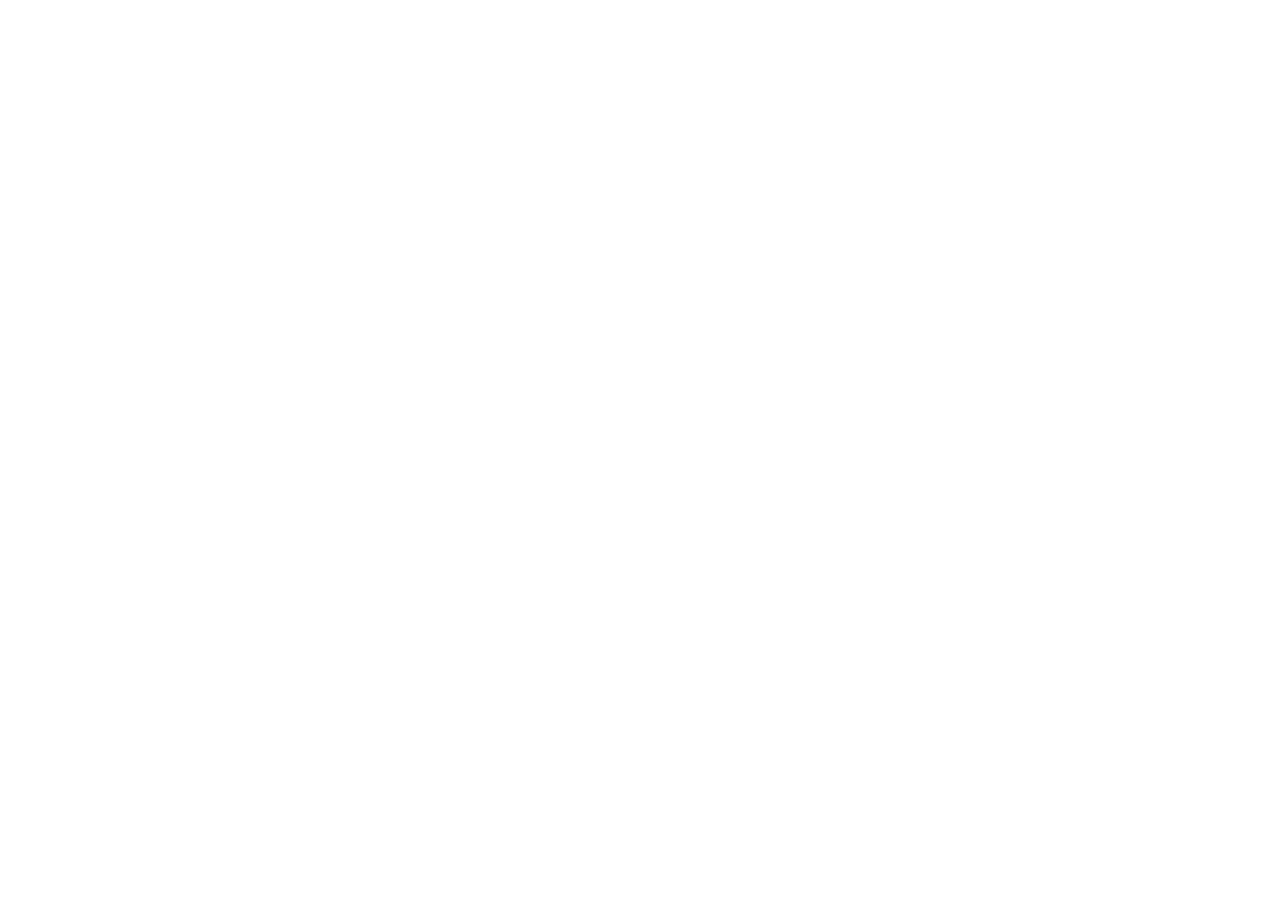
==== index.html @ af75422c "criei a pagina principal" ====
<!DOCTYPE html>
<html lang="pt-br">
<head>    <meta charset="UTF-8">
    <meta http-equiv="X-UA-Compatible" content="IE=edge">
    <meta name="viewport" content="width=device-width, initial-scale=1.0">
    <link rel="shortcut icon" href="favicon.ico" type="image/x-icon">
    <title>Projeto de Redes Sociais</title>
</head>
<body>
    
</body>
</html>
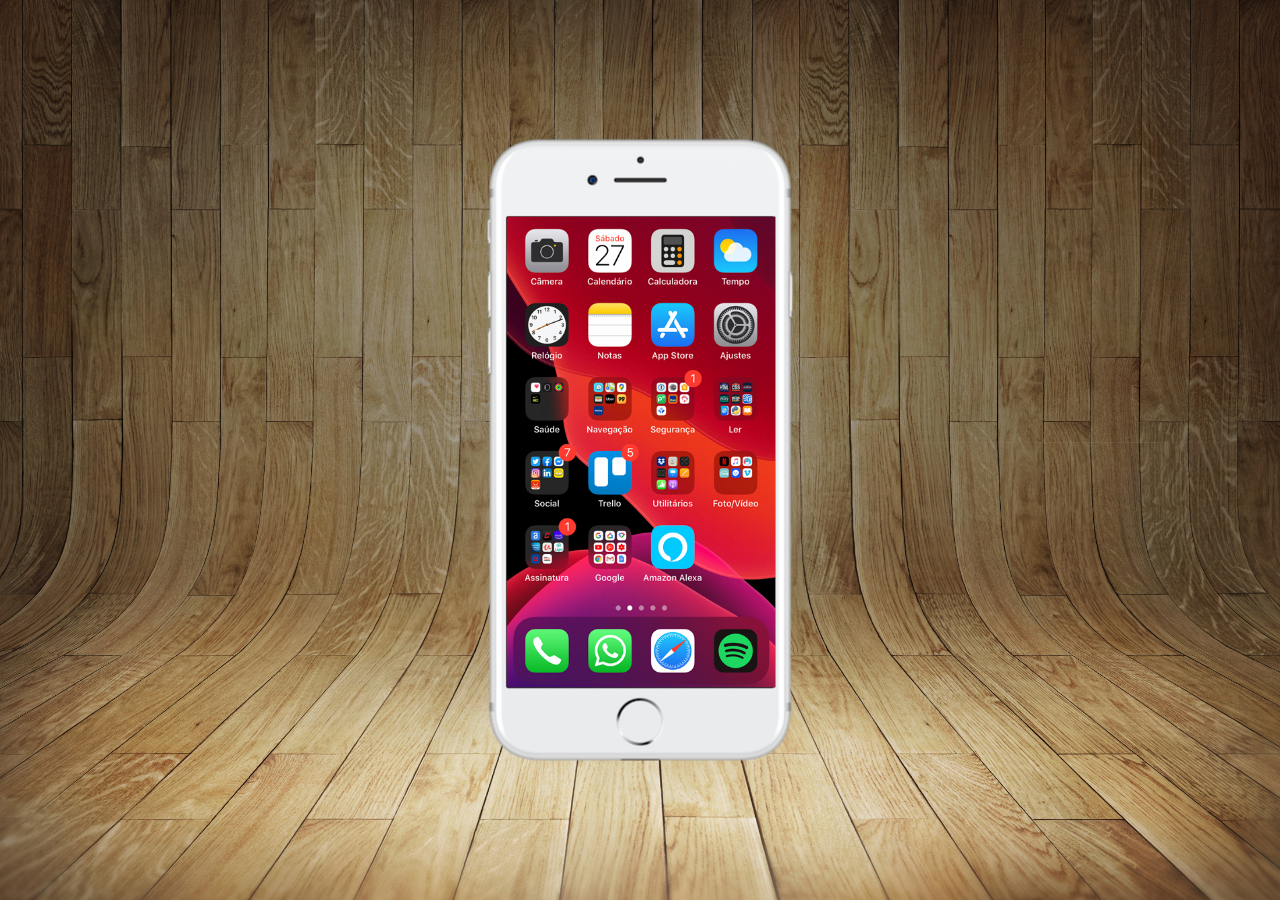
==== commit 8c76135d: "criei a tela home" ====
--- a/index.html
+++ b/index.html
@@ -4,9 +4,17 @@
     <meta http-equiv="X-UA-Compatible" content="IE=edge">
     <meta name="viewport" content="width=device-width, initial-scale=1.0">
     <link rel="shortcut icon" href="favicon.ico" type="image/x-icon">
+    <link rel="stylesheet" href="estilos/style.css">
     <title>Projeto de Redes Sociais</title>
 </head>
 <body>
-    
+    <main>
+        <section id="telefone">
+            <iframe src="home.html" name="tela" id="tela" frameborder="0"></iframe>
+        </section>
+        <section id="redes-sociais">
+
+        </section>
+    </main>
 </body>
 </html>--- a/estilos/style.css
+++ b/estilos/style.css
@@ -0,0 +1,44 @@
+@charset "UTF-8";
+
+*{
+    margin: 0px;
+    padding: 0px;
+    font-family: Arial, Helvetica, sans-serif;
+}
+
+html, body {
+    height: 100vh;
+    width: 100vw;
+    background-color: black;
+}
+
+body {
+    background: url('../imagens/fundo-madeira.jpg') no-repeat top center;
+    background-size: cover;
+    background-attachment: fixed;
+}
+
+main {
+    position: relative;
+    height: 100vh;
+    
+}
+
+section#telefone {
+    position: absolute;
+    top: 50%;
+    left: 50%;
+    transform: translate(-50%, -50%);
+
+    height: 627px;
+    width: 311px;
+    background: url('../imagens/frame-iphone.png') no-repeat;
+}
+
+iframe#tela {
+    position: relative;
+    top: 80px;
+    left: 22px;
+    width: 269px;
+    height: 471px;
+}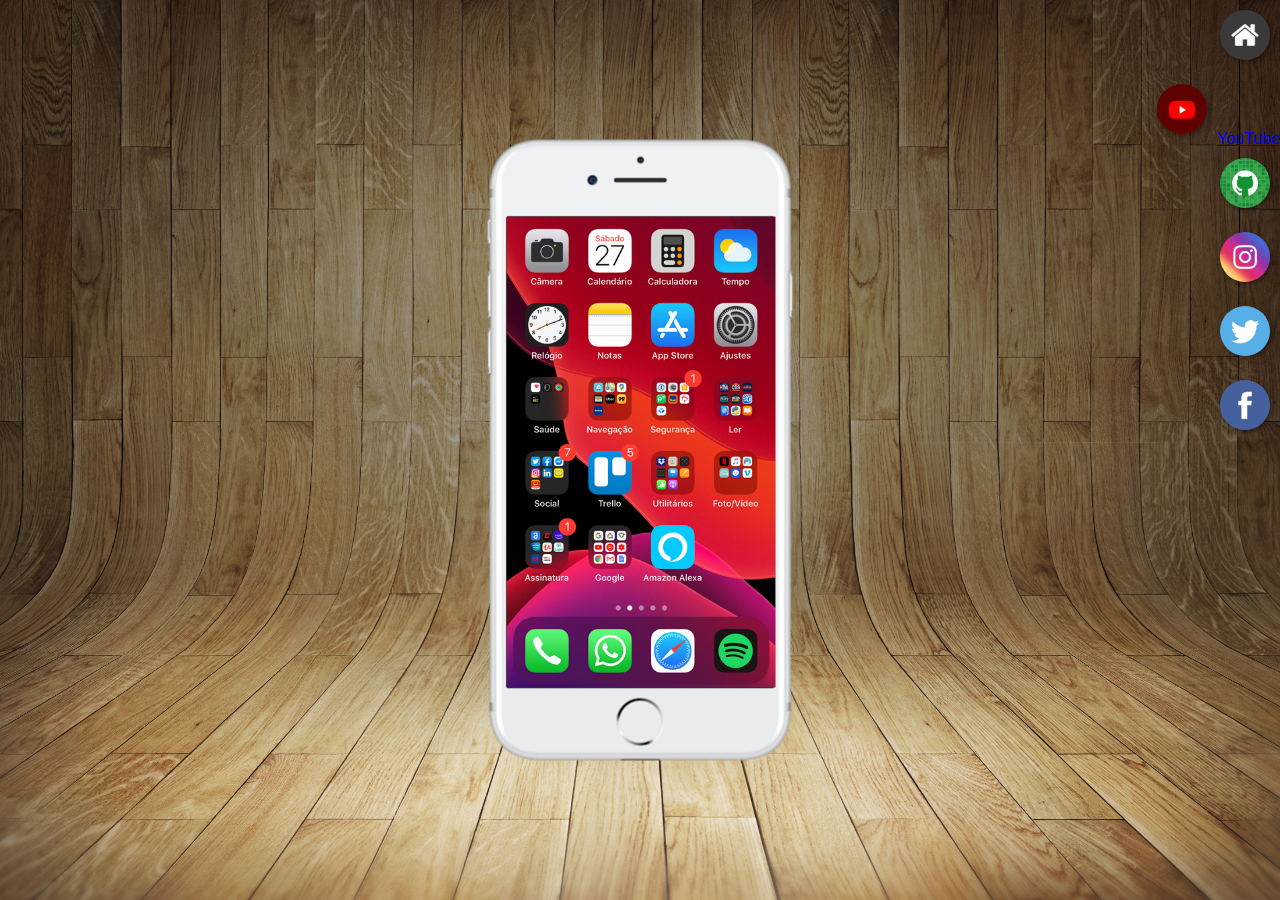
==== commit 32eb98d0: "criei botões na lateral" ====
--- a/index.html
+++ b/index.html
@@ -10,10 +10,15 @@
 <body>
     <main>
         <section id="telefone">
-            <iframe src="home.html" name="tela" id="tela" frameborder="0"></iframe>
+            <iframe src="home.html" name="tela" id="tela" frameborder="0">Seu navegador não é compativel com isso</iframe>
         </section>
         <section id="redes-sociais">
-
+            <a href="#" target="tela"><img src="imagens/logo-home.jpg" alt="Home"></a><br>
+            <a href="#" target="tela"><img src="imagens/logo-youtube.jpg" alt="">YouTube</a><br>
+            <a href="#" target="tela"><img src="imagens/logo-github.jpg" alt="GitHub"></a><br>
+            <a href="#" target="tela"><img src="imagens/logo-instagram.jpg" alt="Instagram"></a><br>
+            <a href="#" target="tela"><img src="imagens/logo-twitter.jpg" alt="Twitter"></a><br>
+            <a href="#" target="tela"><img src="imagens/logo-facebook.jpg" alt="Facebook"></a>
         </section>
     </main>
 </body>
--- a/estilos/style.css
+++ b/estilos/style.css
@@ -41,4 +41,23 @@
     left: 22px;
     width: 269px;
     height: 471px;
+}
+
+section#redes-sociais {
+    text-align: right;
+}
+
+section#redes-sociais img {
+    width: 50px;
+    margin: 10px;
+    border-radius: 50%;
+    box-shadow: 2px 2px 5px rgba(0, 0, 0, 0.400);
+    box-sizing: border-box;
+}
+
+section#redes-sociais img:hover {
+    border: 2px solid rgba(250, 250, 250, 0.637);
+    transform: translate(-3px, -3px);
+    box-shadow: 5px 5px 10px rgba(0, 0, 0, 0.623);
+    transition: transform .3s;
 }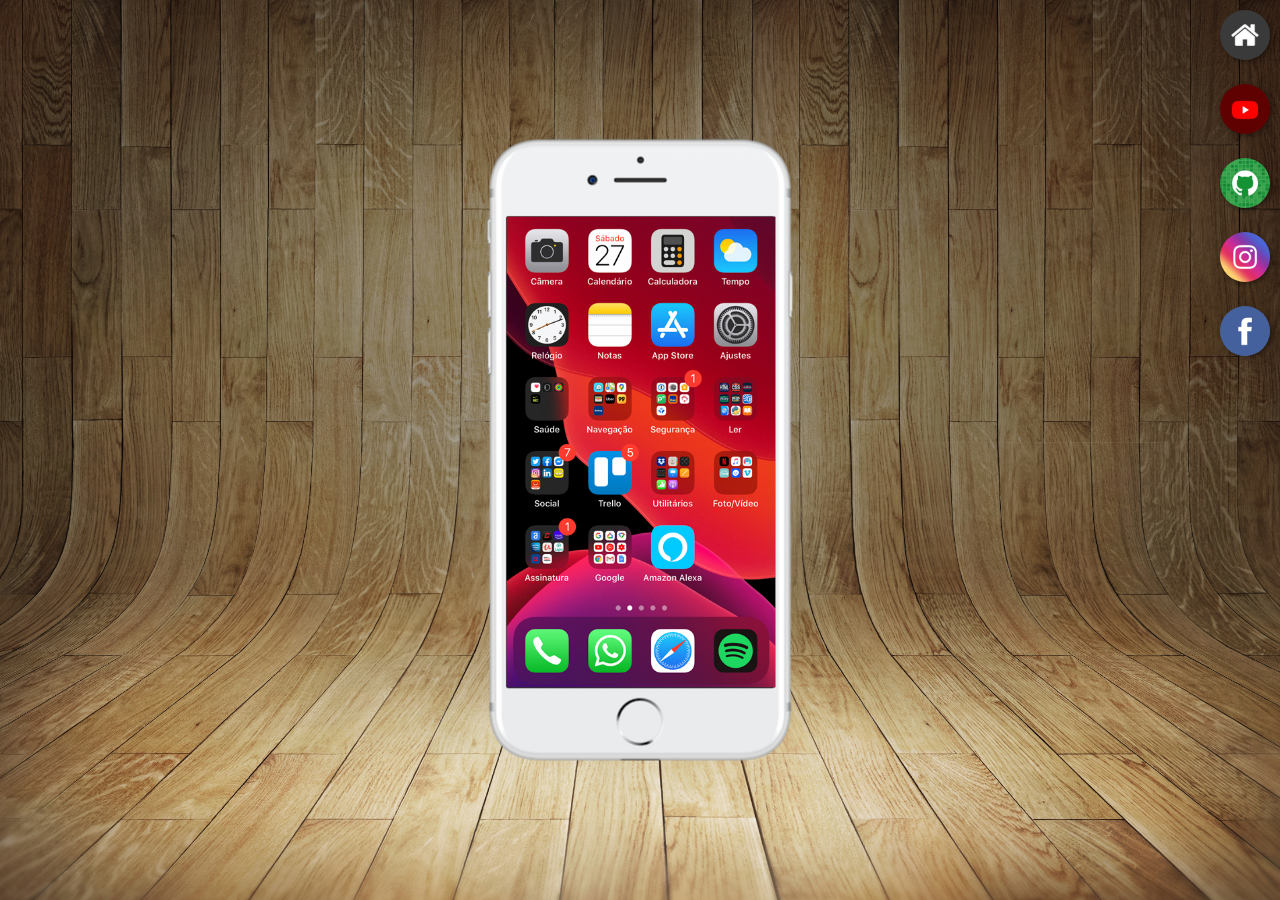
==== commit c260ed6d: "codigo" ====
--- a/index.html
+++ b/index.html
@@ -13,12 +13,11 @@
             <iframe src="home.html" name="tela" id="tela" frameborder="0">Seu navegador não é compativel com isso</iframe>
         </section>
         <section id="redes-sociais">
-            <a href="#" target="tela"><img src="imagens/logo-home.jpg" alt="Home"></a><br>
-            <a href="#" target="tela"><img src="imagens/logo-youtube.jpg" alt="">YouTube</a><br>
-            <a href="#" target="tela"><img src="imagens/logo-github.jpg" alt="GitHub"></a><br>
-            <a href="#" target="tela"><img src="imagens/logo-instagram.jpg" alt="Instagram"></a><br>
-            <a href="#" target="tela"><img src="imagens/logo-twitter.jpg" alt="Twitter"></a><br>
-            <a href="#" target="tela"><img src="imagens/logo-facebook.jpg" alt="Facebook"></a>
+            <a href="home.html" target="tela"><img src="imagens/logo-home.jpg" alt="Home"></a><br>
+            <a href="youtube.html" target="tela"><img src="imagens/logo-youtube.jpg" alt="YouTube"></a><br>
+            <a href="github.html" target="tela"><img src="imagens/logo-github.jpg" alt="GitHub"></a><br>
+            <a href="instagram.html" target="tela"><img src="imagens/logo-instagram.jpg" alt="Instagram"></a><br>
+            <a href="facebook.html" target="tela"><img src="imagens/logo-facebook.jpg" alt="Facebook"></a>
         </section>
     </main>
 </body>
